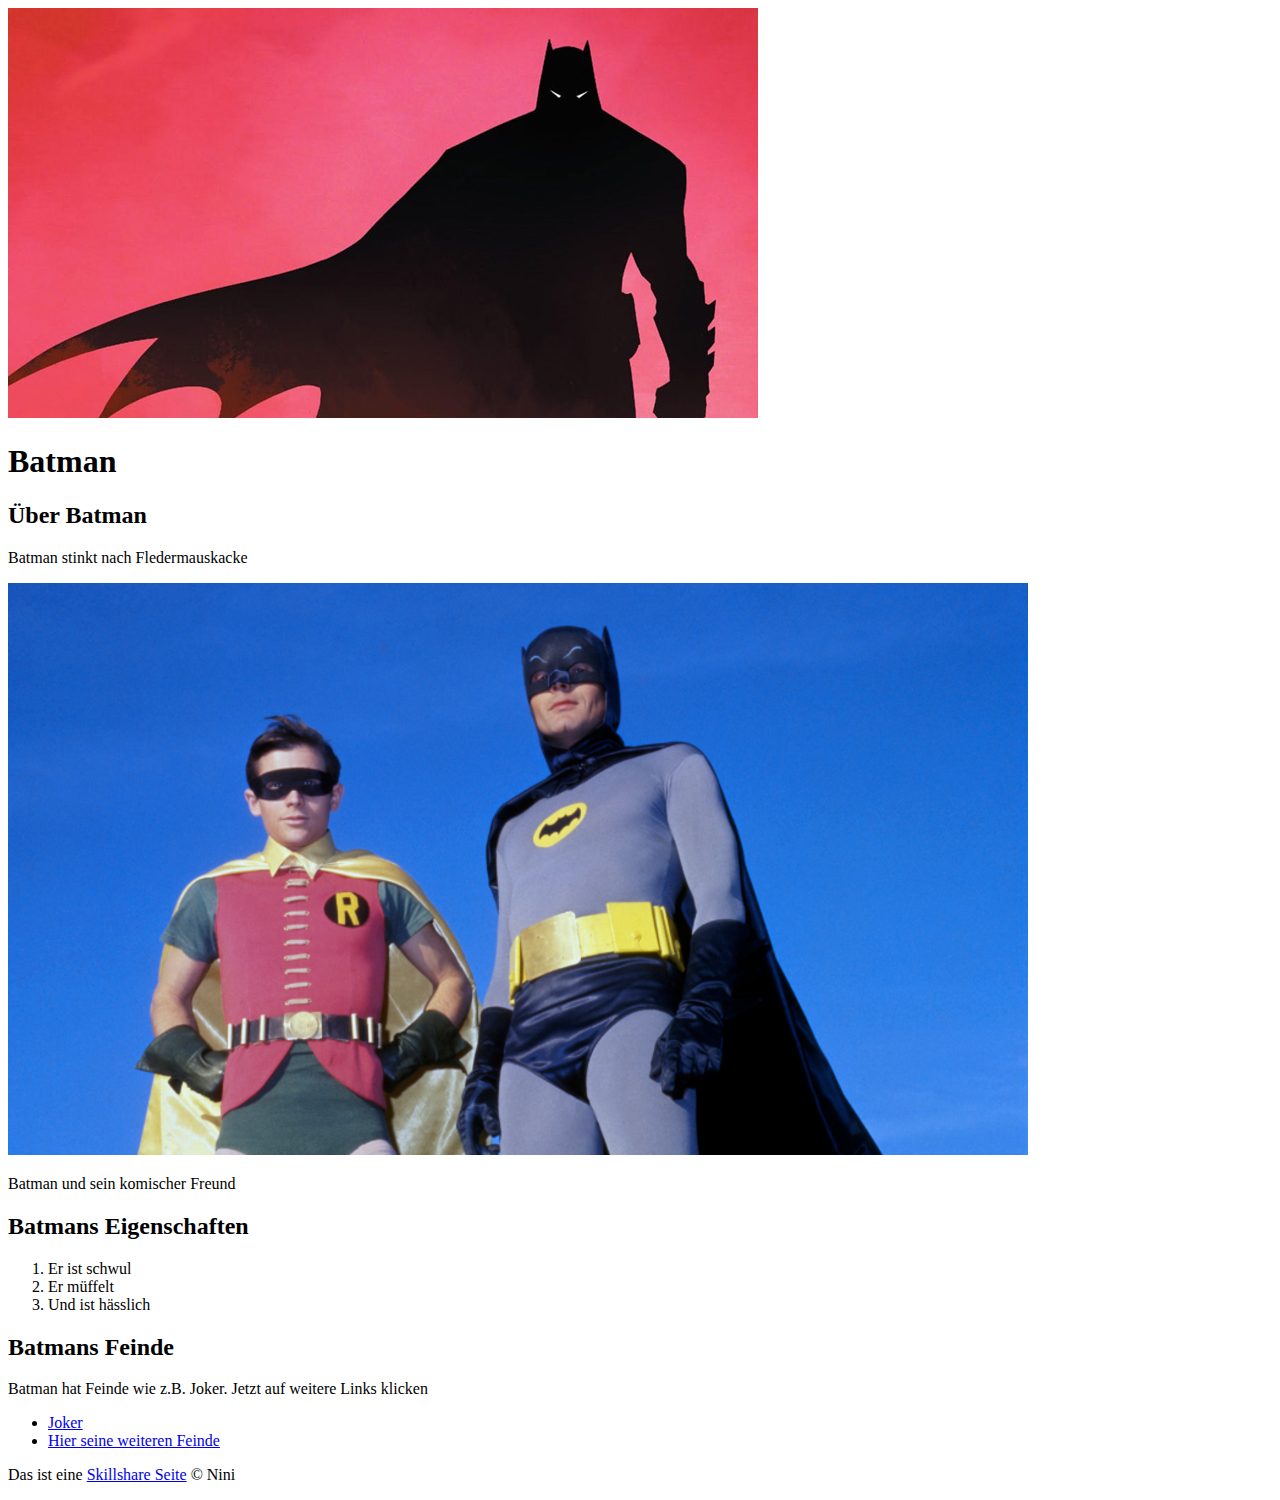
==== index.html @ db6b0340 "added index file und images" ====
<!DOCTYPE html>
<html>
<head>
	<title>Batman</title>
	<link rel="icon" href="img/batman-avatar.jpg"/>
</head>
<body>
	<!-- header element -->
	<header>
		<img src="img/batman-avatar.jpg">
		<h1>Batman</h1>
	</header>

	<!-- main element -->

	<main>
		<h2>Über Batman</h2>
		<p>Batman stinkt nach Fledermauskacke</p>
		<img src="img/csm_batman32_a3396ec5b4.png">
		<p>Batman und sein komischer Freund</p>
		
			<!-- Eigenschaften -->

		<h2>Batmans Eigenschaften</h2>
		<ol>
			<li>Er ist schwul</li>
			<li>Er müffelt</li>
			<li>Und ist hässlich</li>
		</ol>

			<!-- Feinde -->

		<h2>Batmans Feinde</h2>
		<p>Batman hat Feinde wie z.B. Joker. Jetzt auf weitere Links klicken</p>
		<ul>
			<li><a target="_blank" href="https://www.gq-magazin.de/auto-technik/article/joker-ledger-nicholson-neuer-film-scorsese">Joker</a></li>
			<li><a target="_blank" href="http://www.md-press.com/index.php?cat=specials&titel=Die+Batman-Feinde">Hier seine weiteren Feinde</a></li>
		</ul>
	</main>

		<!-- Footer -->

<footer>
	<p>Das ist eine <a target="_blank" href="https://www.skillshare.com/">Skillshare Seite</a> &copy; Nini</p>
</footer>

</body>
</html>
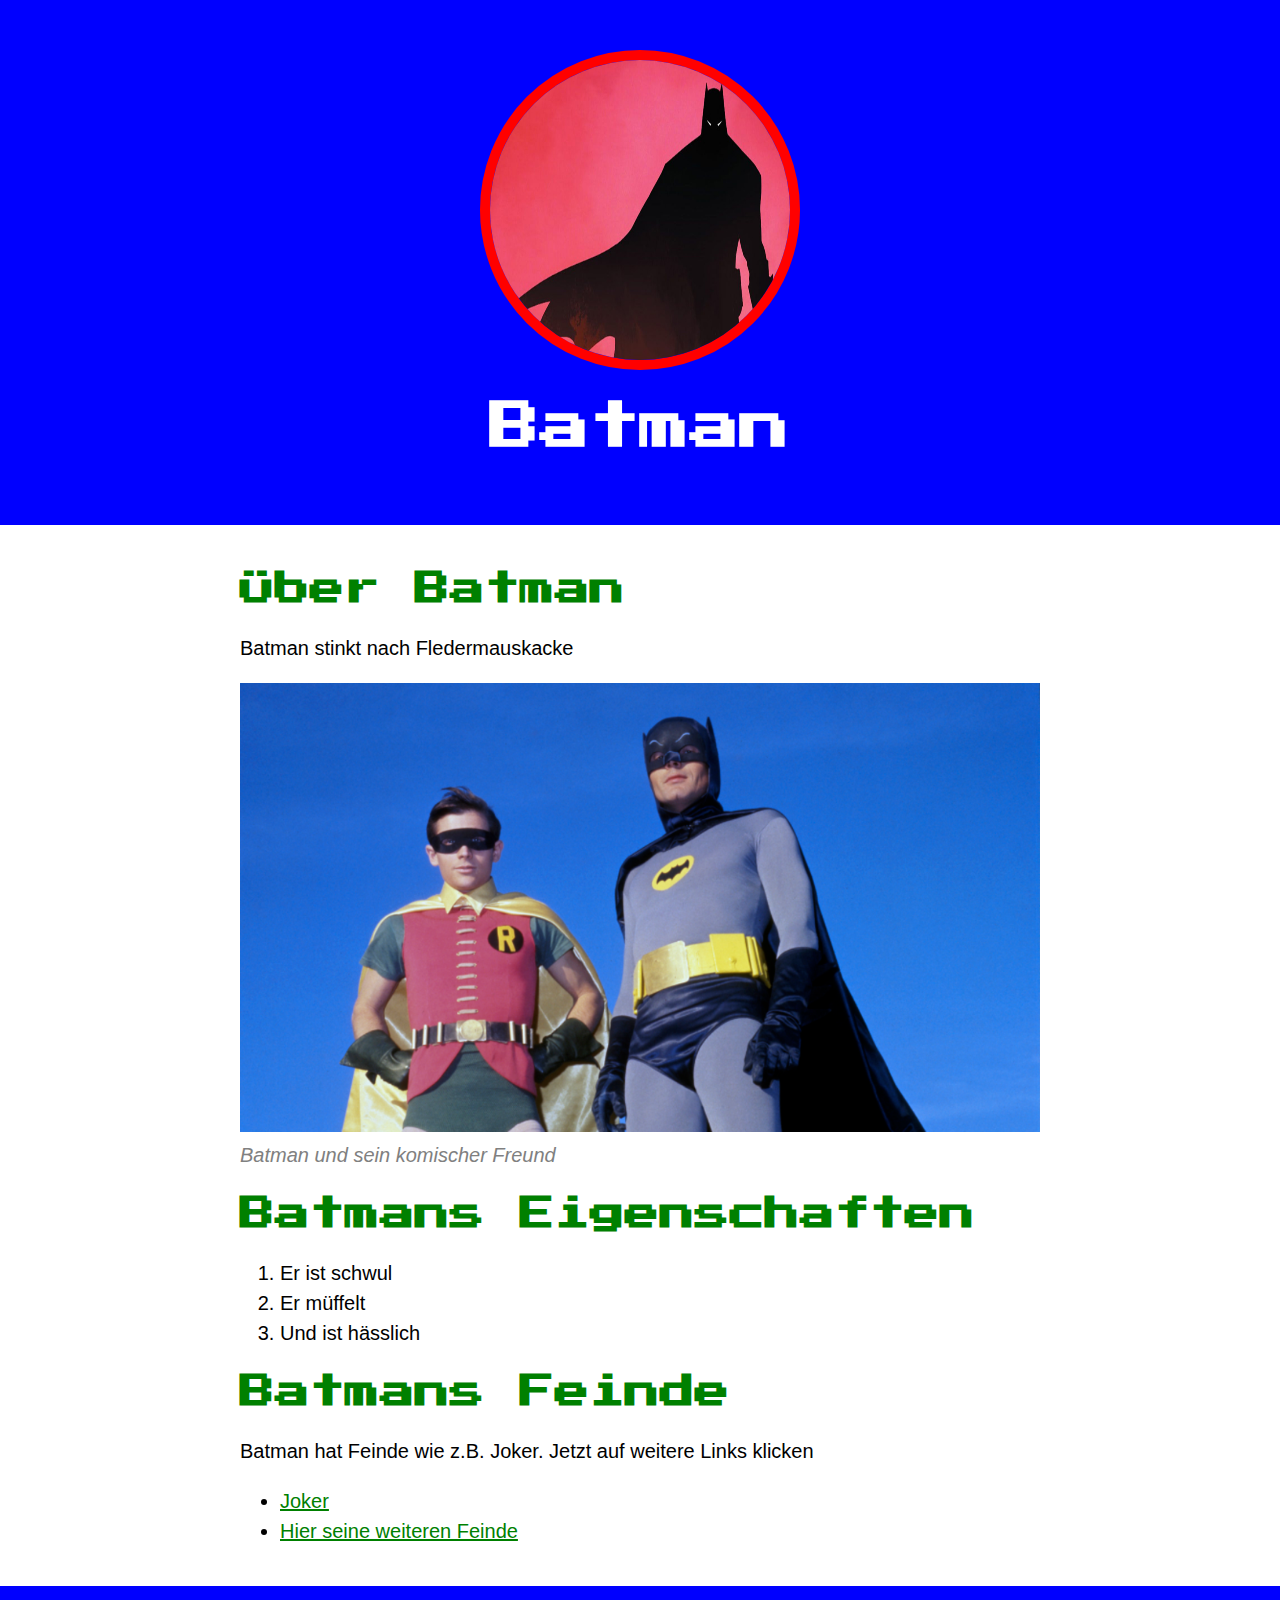
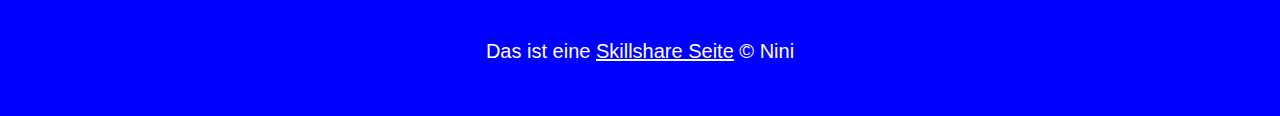
==== commit 32cc0529: "blibla" ====
--- a/index.html
+++ b/index.html
@@ -3,6 +3,8 @@
 <head>
 	<title>Batman</title>
 	<link rel="icon" href="img/batman-avatar.jpg"/>
+	<link href="https://fonts.googleapis.com/css2?family=Press+Start+2P&display=swap" rel="stylesheet">
+	<link rel="stylesheet" type="text/css" href="css/hero.css">
 </head>
 <body>
 	<!-- header element -->
@@ -17,7 +19,7 @@
 		<h2>Über Batman</h2>
 		<p>Batman stinkt nach Fledermauskacke</p>
 		<img src="img/csm_batman32_a3396ec5b4.png">
-		<p>Batman und sein komischer Freund</p>
+		<p class="caption">Batman und sein komischer Freund</p>
 		
 			<!-- Eigenschaften -->
 
--- a/css/hero.css
+++ b/css/hero.css
@@ -0,0 +1,83 @@
+body{
+margin: 0;	
+font-family: Helvetica, Arial, Sans-Serif;
+font-size: 20px;
+line-height: 30px; 
+}
+
+header{
+	background-color: blue; 
+	text-align: center;
+	padding-top: 50px;
+	padding-bottom: 50px;
+}
+
+h1, h2{
+	font-family: 'Press Start 2P', cursive;
+}
+
+header h1{
+	color: white;
+	font-size: 50px; 
+
+}
+
+
+header img{
+    border-radius: 170px;
+    height: 300px;
+    width: 300px;
+    border: 10px solid red;
+}
+
+main{
+	max-width: 800px; 
+	margin: 0 auto; 
+	padding: 20px; 
+
+}
+
+main img{
+	max-width: 100%
+}
+
+h2{
+	font-size: 35px;
+	color: green;
+	margin: 40px 0 10px:;
+}
+
+a{
+	color: green;
+}
+
+a:hover{
+	color: white;
+	background-color: purple;
+}
+
+footer{
+	background-color: blue; 
+	text-align: center;
+	color: white;
+	padding: 50px;
+}
+
+footer p{
+	margin: 0;
+}
+
+footer a{
+	color: white;
+}
+
+footer a:hover{
+	opacity: .5;
+	background-color: transparent;
+}
+
+p.caption{
+	color: gray;
+	font-style: italic;
+	margin-top: 0;
+}